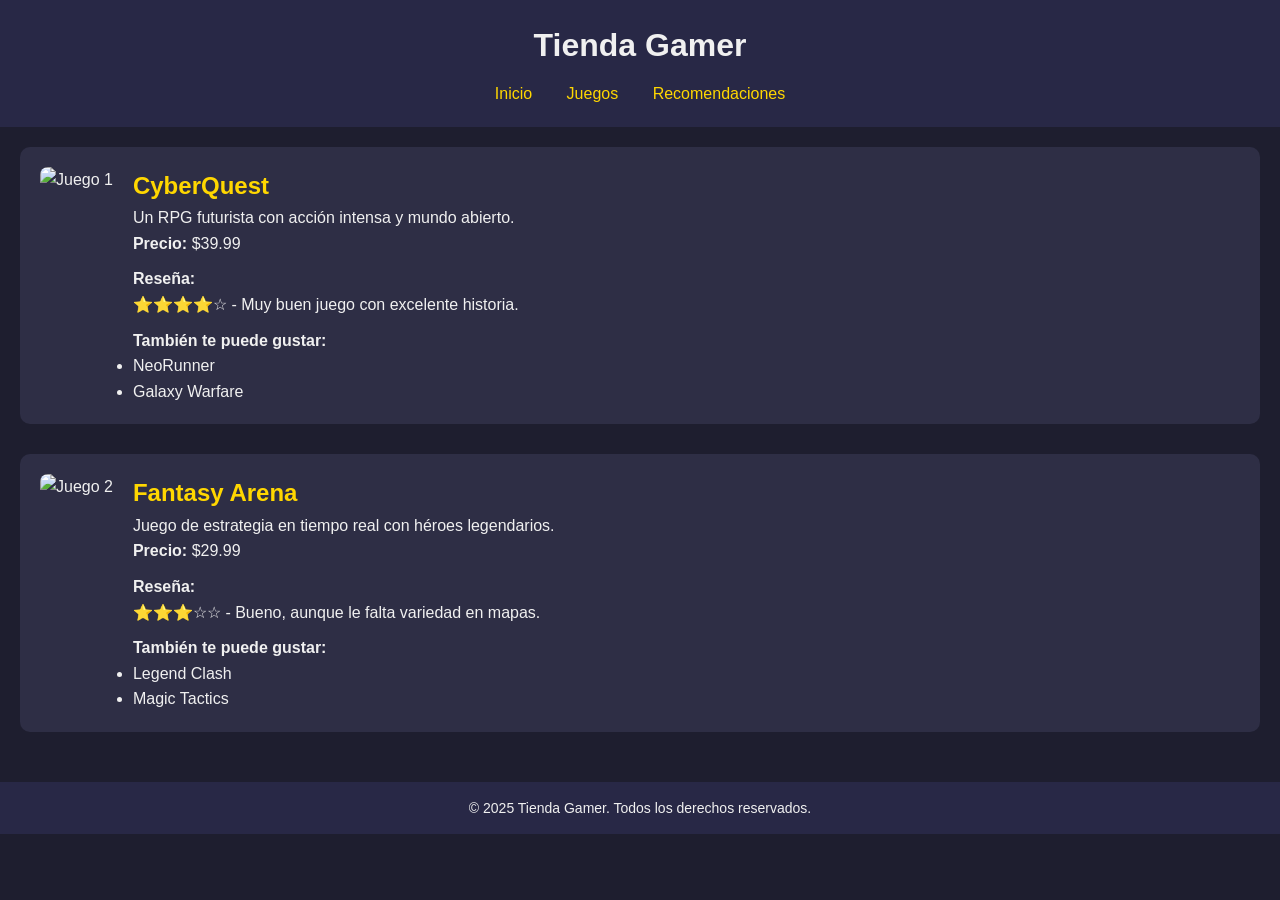
==== html/index.html @ 27b3c200 "Se agrego html y css Ejemplos" ====
<!DOCTYPE html>
<html lang="es">
<head>
  <meta charset="UTF-8" />
  <meta name="viewport" content="width=device-width, initial-scale=1.0" />
  <title>Tienda Gamer</title>
  <link rel="stylesheet" href="../css/style.css" />
</head>
<body>
  <header>
    <h1>Tienda Gamer</h1>
    <nav>
      <a href="#">Inicio</a>
      <a href="#">Juegos</a>
      <a href="#">Recomendaciones</a>
    </nav>
  </header>

  <main>
    <section class="juego">
      <img src="https://via.placeholder.com/150" alt="Juego 1">
      <div class="info">
        <h2>CyberQuest</h2>
        <p>Un RPG futurista con acción intensa y mundo abierto.</p>
        <p><strong>Precio:</strong> $39.99</p>
        <div class="resena">
          <h4>Reseña:</h4>
          <p>⭐⭐⭐⭐☆ - Muy buen juego con excelente historia.</p>
        </div>
        <div class="recomendacion">
          <h4>También te puede gustar:</h4>
          <ul>
            <li>NeoRunner</li>
            <li>Galaxy Warfare</li>
          </ul>
        </div>
      </div>
    </section>

    <section class="juego">
      <img src="https://via.placeholder.com/150" alt="Juego 2">
      <div class="info">
        <h2>Fantasy Arena</h2>
        <p>Juego de estrategia en tiempo real con héroes legendarios.</p>
        <p><strong>Precio:</strong> $29.99</p>
        <div class="resena">
          <h4>Reseña:</h4>
          <p>⭐⭐⭐☆☆ - Bueno, aunque le falta variedad en mapas.</p>
        </div>
        <div class="recomendacion">
          <h4>También te puede gustar:</h4>
          <ul>
            <li>Legend Clash</li>
            <li>Magic Tactics</li>
          </ul>
        </div>
      </div>
    </section>
  </main>

  <footer>
    <p>&copy; 2025 Tienda Gamer. Todos los derechos reservados.</p>
  </footer>
</body>
</html>
---- css/style.css ----
* {
    box-sizing: border-box;
    margin: 0;
    padding: 0;
    font-family: Arial, sans-serif;
  }
  
  body {
    background-color: #1e1e2f;
    color: #f0f0f0;
    line-height: 1.6;
  }
  
  header {
    background-color: #282846;
    padding: 20px;
    text-align: center;
  }
  
  header h1 {
    margin-bottom: 10px;
  }
  
  nav a {
    margin: 0 15px;
    text-decoration: none;
    color: #ffd700;
  }
  
  main {
    padding: 20px;
    display: flex;
    flex-direction: column;
    gap: 30px;
  }
  
  .juego {
    display: flex;
    background-color: #2e2e45;
    border-radius: 10px;
    padding: 20px;
    gap: 20px;
  }
  
  .juego img {
    border-radius: 8px;
  }
  
  .info h2 {
    color: #ffd700;
  }
  
  .resena, .recomendacion {
    margin-top: 10px;
  }
  
  footer {
    background-color: #282846;
    padding: 15px;
    text-align: center;
    margin-top: 30px;
    font-size: 14px;
  }
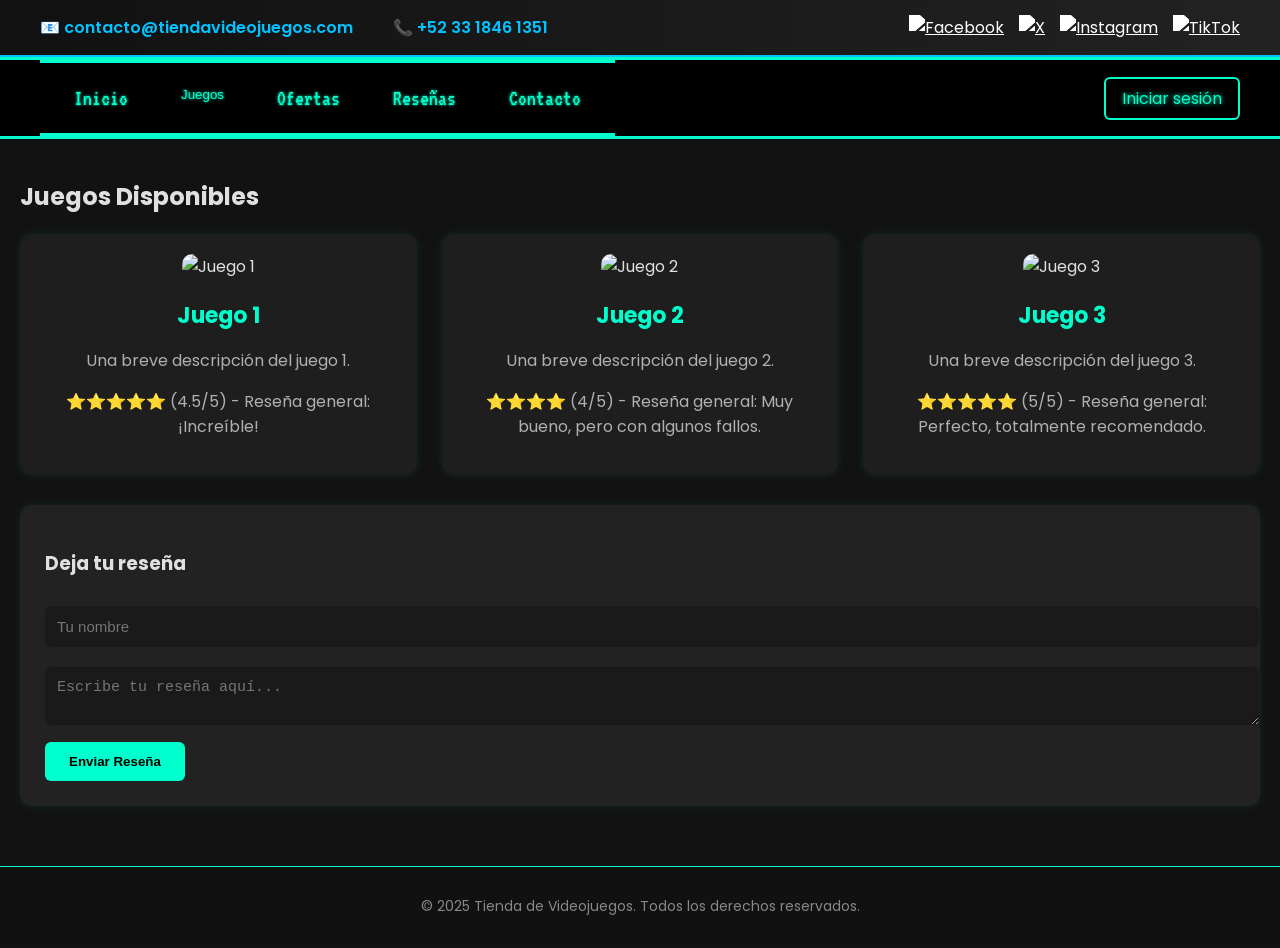
==== commit 7f6e8b99: "se agrego html de inicio de sesion y registrar usuario se agrego html de inicio de sesion y registra" ====
--- a/html/index.html
+++ b/html/index.html
@@ -1,65 +1,101 @@
 <!DOCTYPE html>
 <html lang="es">
 <head>
-  <meta charset="UTF-8" />
-  <meta name="viewport" content="width=device-width, initial-scale=1.0" />
-  <title>Tienda Gamer</title>
-  <link rel="stylesheet" href="../css/style.css" />
+    <meta charset="UTF-8">
+    <meta name="viewport" content="width=device-width, initial-scale=1.0">
+    <title>Tienda de Videojuegos</title>
+    <link rel="stylesheet" href="../css/styles.css"> <!-- Enlace al archivo CSS -->
+    <link href="https://fonts.googleapis.com/css2?family=Poppins:wght@400;600&display=swap" rel="stylesheet">
+    <link href="https://fonts.googleapis.com/css2?family=VT323&display=swap" rel="stylesheet">
+
 </head>
 <body>
-  <header>
-    <h1>Tienda Gamer</h1>
-    <nav>
-      <a href="#">Inicio</a>
-      <a href="#">Juegos</a>
-      <a href="#">Recomendaciones</a>
+
+    <header class="main-header">
+        <div class="contact-info">
+            <span>📧 <a href="mailto:contacto@tiendavideojuegos.com">contacto@tiendavideojuegos.com</a></span>
+            <span>📞 <a href="tel:+123456789">+52 33 1846 1351</a></span>
+        </div>
+        <div class="social-media">
+            <a href="https://facebook.com" target="_blank">
+                <img src="https://upload.wikimedia.org/wikipedia/commons/5/51/Facebook_f_logo_%282019%29.svg" alt="Facebook" class="social-icon">
+            </a>
+            <a href="https://twitter.com" target="_blank">
+                <img src="https://cdn-icons-png.flaticon.com/512/5968/5968958.png" alt="X" class="social-icon">
+            </a>
+            <a href="https://instagram.com" target="_blank">
+                <img src="https://upload.wikimedia.org/wikipedia/commons/a/a5/Instagram_icon.png" alt="Instagram" class="social-icon">
+            </a>
+            <a href="https://www.tiktok.com" target="_blank">
+                <img src="https://cdn-icons-png.flaticon.com/512/3046/3046122.png" alt="TikTok" class="social-icon">
+            </a>
+        </div>
+    </header>
+
+    <nav class="main-nav-container">
+      <div class="main-nav">
+        <a href="#">Inicio</a>
+        <div class="dropdown">
+          <button class="dropbtn">Juegos</button>
+          <div class="dropdown-content">
+            <a href="#">Acción</a>
+            <a href="#">Aventura</a>
+            <a href="#">Estrategia</a>
+            <a href="#">Deportes</a>
+          </div>
+        </div>
+        <a href="#">Ofertas</a>
+        <a href="#">Reseñas</a>
+        <a href="#">Contacto</a>
+      </div>
+      <div class="login-link">
+        <a href="./login.html">Iniciar sesión</a>
+      </div>
     </nav>
-  </header>
 
-  <main>
-    <section class="juego">
-      <img src="https://via.placeholder.com/150" alt="Juego 1">
-      <div class="info">
-        <h2>CyberQuest</h2>
-        <p>Un RPG futurista con acción intensa y mundo abierto.</p>
-        <p><strong>Precio:</strong> $39.99</p>
-        <div class="resena">
-          <h4>Reseña:</h4>
-          <p>⭐⭐⭐⭐☆ - Muy buen juego con excelente historia.</p>
+    <div class="container">
+        <h2>Juegos Disponibles</h2>
+
+        <div class="games">
+            <div class="game">
+                <img src="https://via.placeholder.com/300x200" alt="Juego 1">
+                <h2>Juego 1</h2>
+                <p>Una breve descripción del juego 1.</p>
+                <div class="reviews">
+                    <p>⭐⭐⭐⭐⭐ (4.5/5) - Reseña general: ¡Increíble!</p>
+                </div>
+            </div>
+            <div class="game">
+                <img src="https://via.placeholder.com/300x200" alt="Juego 2">
+                <h2>Juego 2</h2>
+                <p>Una breve descripción del juego 2.</p>
+                <div class="reviews">
+                    <p>⭐⭐⭐⭐ (4/5) - Reseña general: Muy bueno, pero con algunos fallos.</p>
+                </div>
+            </div>
+            <div class="game">
+                <img src="https://via.placeholder.com/300x200" alt="Juego 3">
+                <h2>Juego 3</h2>
+                <p>Una breve descripción del juego 3.</p>
+                <div class="reviews">
+                    <p>⭐⭐⭐⭐⭐ (5/5) - Reseña general: Perfecto, totalmente recomendado.</p>
+                </div>
+            </div>
         </div>
-        <div class="recomendacion">
-          <h4>También te puede gustar:</h4>
-          <ul>
-            <li>NeoRunner</li>
-            <li>Galaxy Warfare</li>
-          </ul>
+
+        <div class="review-form">
+            <h3>Deja tu reseña</h3>
+            <form id="review-form">
+                <input type="text" id="name" placeholder="Tu nombre" required>
+                <textarea id="review" placeholder="Escribe tu reseña aquí..." required></textarea>
+                <button type="submit">Enviar Reseña</button>
+            </form>
         </div>
-      </div>
-    </section>
+    </div>
 
-    <section class="juego">
-      <img src="https://via.placeholder.com/150" alt="Juego 2">
-      <div class="info">
-        <h2>Fantasy Arena</h2>
-        <p>Juego de estrategia en tiempo real con héroes legendarios.</p>
-        <p><strong>Precio:</strong> $29.99</p>
-        <div class="resena">
-          <h4>Reseña:</h4>
-          <p>⭐⭐⭐☆☆ - Bueno, aunque le falta variedad en mapas.</p>
-        </div>
-        <div class="recomendacion">
-          <h4>También te puede gustar:</h4>
-          <ul>
-            <li>Legend Clash</li>
-            <li>Magic Tactics</li>
-          </ul>
-        </div>
-      </div>
-    </section>
-  </main>
+    <footer>
+        <p>&copy; 2025 Tienda de Videojuegos. Todos los derechos reservados.</p>
+    </footer>
 
-  <footer>
-    <p>&copy; 2025 Tienda Gamer. Todos los derechos reservados.</p>
-  </footer>
 </body>
 </html>
--- a/css/styles.css
+++ b/css/styles.css
@@ -0,0 +1,270 @@
+/* General */
+body {
+  font-family: 'Poppins', sans-serif;
+  margin: 0;
+  padding: 0;
+  background-color: #121212;
+  color: #e0e0e0;
+}
+
+/* Header */
+header.main-header {
+  background: linear-gradient(90deg, #111, #222);
+  color: #e0e0e0;
+  display: flex;
+  justify-content: space-between;
+  align-items: center;
+  padding: 15px 40px;
+  flex-wrap: wrap;
+  box-shadow: 0 4px 6px rgba(0,0,0,0.3);
+  border-bottom: 2px solid #00c3ff;
+}
+
+header .contact-info {
+  display: flex;
+  gap: 20px;
+  font-size: 16px;
+}
+
+header .contact-info span {
+  margin-right: 20px;
+  font-weight: 500;
+}
+
+header .contact-info a {
+  color: #00c3ff;
+  text-decoration: none;
+  font-weight: 600;
+}
+
+header .contact-info a:hover {
+  text-decoration: underline;
+  color: #00eaff;
+}
+
+header .social-media {
+  display: flex;
+  gap: 15px;
+}
+
+header .social-media a {
+  display: block;
+}
+
+header .social-media img {
+  width: 32px;
+  height: 32px;
+  transition: transform 0.3s ease;
+  filter: brightness(0) invert(1);
+}
+
+header .social-media img:hover {
+  transform: scale(1.3);
+  filter: drop-shadow(0 0 8px #00c3ff);
+}
+
+/* Navigation */
+.main-nav {
+  background-color: #000;
+  display: flex;
+  flex-wrap: wrap;
+  justify-content: center;
+  padding: 15px;
+  gap: 15px;
+  border-top: 3px solid #00ffcc;
+  border-bottom: 3px solid #00ffcc;
+  font-family: 'VT323', monospace;
+  font-size: 22px;
+  text-shadow: 0 0 3px #00ffcc;
+  position: relative;
+}
+
+.main-nav a,
+.dropbtn {
+  color: #00ffcc;
+  text-decoration: none;
+  padding: 8px 18px;
+  background: transparent;
+  border: 1px solid transparent;
+  transition: all 0.2s ease-in-out;
+  text-shadow: 0 0 3px #00ffcc;
+}
+
+.main-nav a:hover,
+.dropbtn:hover {
+  background-color: #00ffcc;
+  color: #000;
+  border-color: #00ffcc;
+  text-shadow: none;
+  box-shadow: 0 0 12px #00ffcc;
+  cursor: pointer;
+}
+
+.dropdown {
+  position: relative;
+  display: inline-block;
+}
+
+.dropdown-content {
+  display: none;
+  position: absolute;
+  background-color: #111;
+  border: 1px solid #00ffcc;
+  min-width: 180px;
+  z-index: 1;
+  box-shadow: 0 0 12px #00ffcc;
+  flex-direction: column;
+}
+
+.dropdown-content a {
+  display: block;
+  padding: 10px;
+  color: #00ffcc;
+  text-decoration: none;
+  font-size: 18px;
+  text-shadow: 0 0 3px #00ffcc;
+}
+
+.dropdown-content a:hover {
+  background-color: #00ffcc;
+  color: #000;
+  text-shadow: none;
+}
+
+.dropdown:hover .dropdown-content {
+  display: flex;
+}
+
+.social-icon {
+  width: 32px;
+  height: 32px;
+  transition: transform 0.3s ease, filter 0.3s ease;
+  filter: brightness(0) invert(1);
+}
+
+.social-icon:hover {
+  transform: scale(1.2);
+  filter: drop-shadow(0 0 6px #00c3ff);
+}
+
+.container {
+  padding: 20px;
+}
+
+.games {
+  display: grid;
+  grid-template-columns: repeat(auto-fit, minmax(280px, 1fr));
+  gap: 25px;
+  margin-top: 20px;
+}
+
+.game {
+  background-color: #1e1e1e;
+  border-radius: 12px;
+  padding: 20px;
+  text-align: center;
+  box-shadow: 0 0 10px rgba(0,255,204,0.1);
+}
+
+.game img {
+  width: 100%;
+  border-radius: 10px;
+  margin-bottom: 10px;
+}
+
+.game h2 {
+  font-size: 22px;
+  color: #00ffcc;
+  margin: 10px 0;
+}
+
+.game p {
+  font-size: 16px;
+  color: #b0b0b0;
+}
+
+.game .reviews {
+  margin-top: 10px;
+}
+
+.review-form {
+  margin-top: 30px;
+  background-color: #222;
+  padding: 25px;
+  border-radius: 12px;
+  box-shadow: 0 0 10px rgba(0,255,204,0.1);
+}
+
+.review-form input, .review-form textarea {
+  width: 100%;
+  padding: 12px;
+  margin: 10px 0;
+  background-color: #1a1a1a;
+  border: none;
+  border-radius: 6px;
+  color: #fff;
+  font-size: 15px;
+}
+
+.review-form button {
+  padding: 12px 24px;
+  background-color: #00ffcc;
+  border: none;
+  border-radius: 6px;
+  color: #000;
+  cursor: pointer;
+  font-weight: bold;
+  transition: background-color 0.3s;
+}
+
+.review-form button:hover {
+  background-color: #00e6b8;
+}
+
+footer {
+  background-color: #111;
+  padding: 15px 0;
+  text-align: center;
+  color: #888;
+  font-size: 14px;
+  border-top: 1px solid #00ffcc;
+  margin-top: 40px;
+}
+
+.main-nav-container {
+  display: flex;
+  justify-content: space-between;
+  align-items: center;
+  padding: 0 40px;
+  background-color: #000;
+  border-top: 3px solid #00ffcc;
+  border-bottom: 3px solid #00ffcc;
+}
+
+.main-nav {
+  display: flex;
+  flex-wrap: wrap;
+  gap: 15px;
+  font-family: 'VT323', monospace;
+  font-size: 22px;
+  text-shadow: 0 0 3px #00ffcc;
+}
+
+.login-link a {
+  font-family: 'Poppins', sans-serif;
+  background-color: transparent;
+  border: 2px solid #00ffcc;
+  padding: 8px 16px;
+  color: #00ffcc;
+  text-decoration: none;
+  border-radius: 6px;
+  transition: all 0.3s ease;
+  text-shadow: 0 0 5px #00ffcc;
+}
+
+.login-link a:hover {
+  background-color: #00ffcc;
+  color: #000;
+  text-shadow: none;
+  box-shadow: 0 0 10px #00ffcc;
+}
